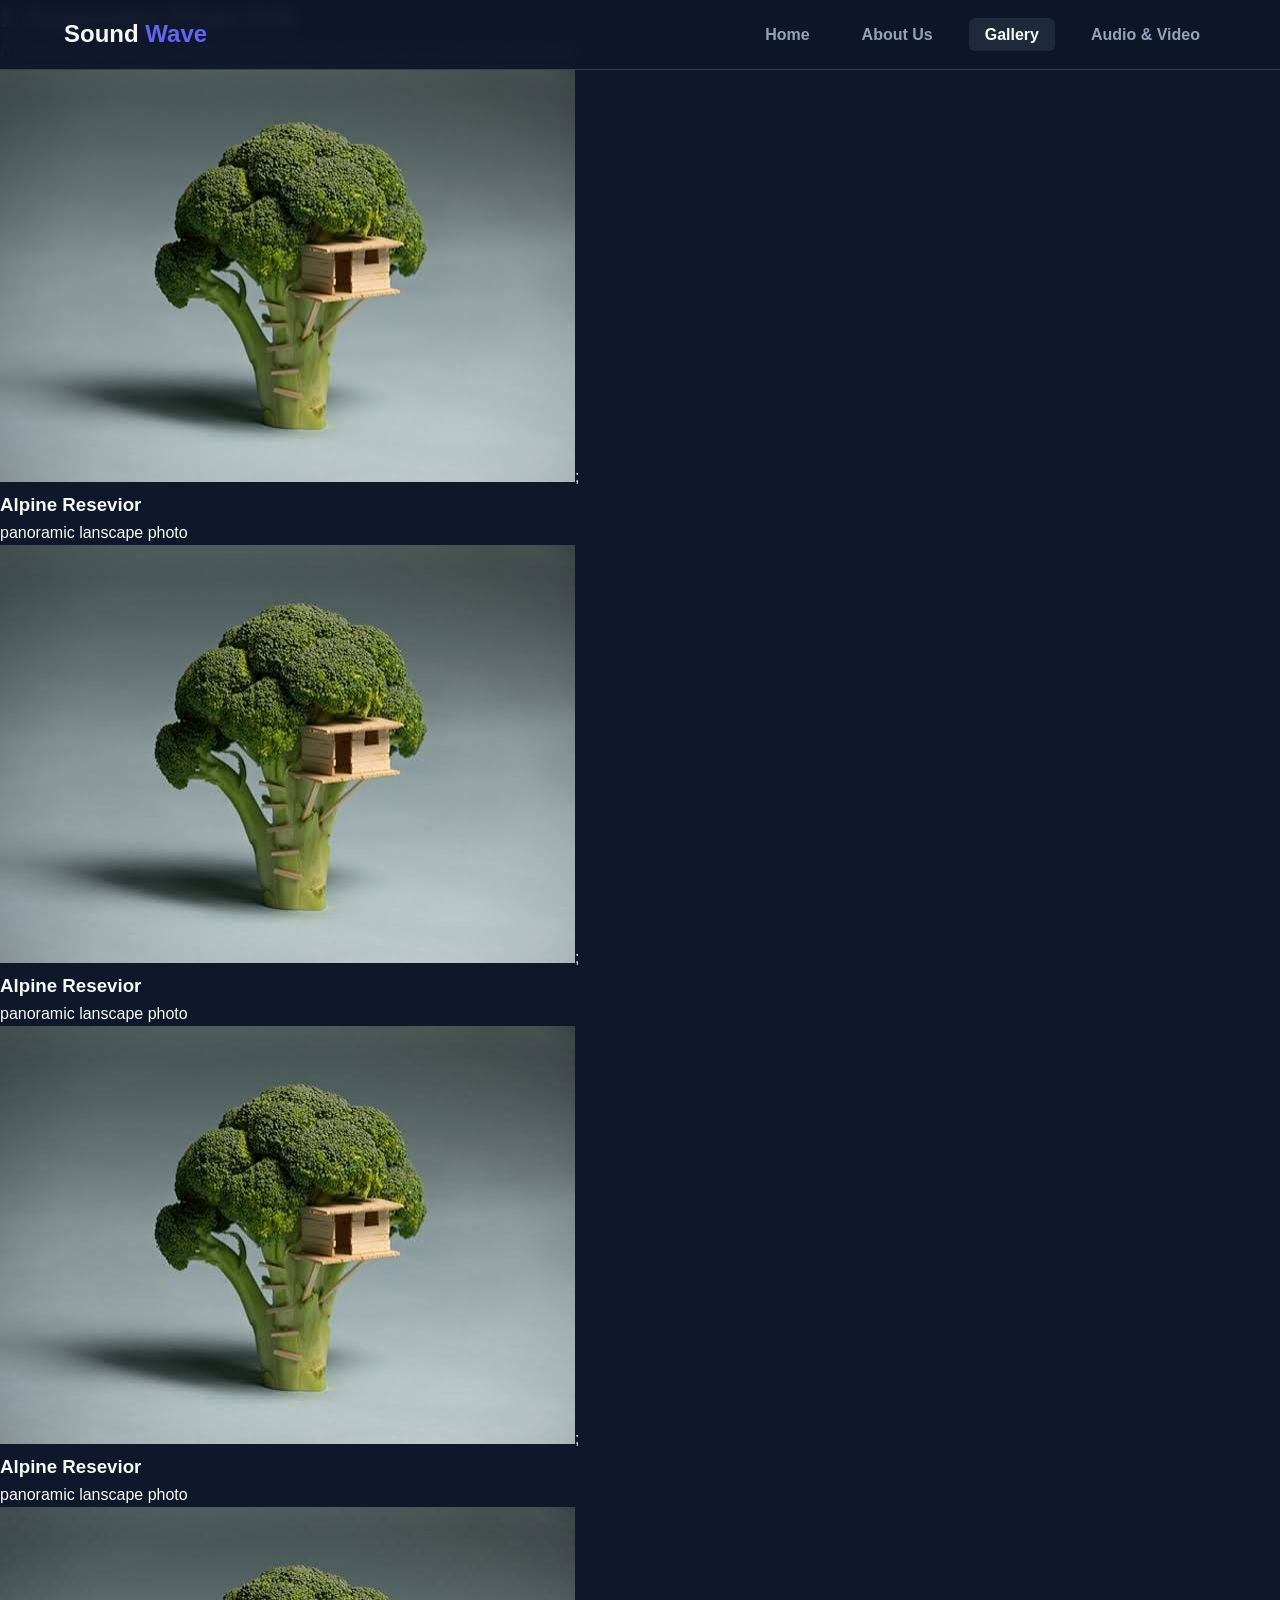
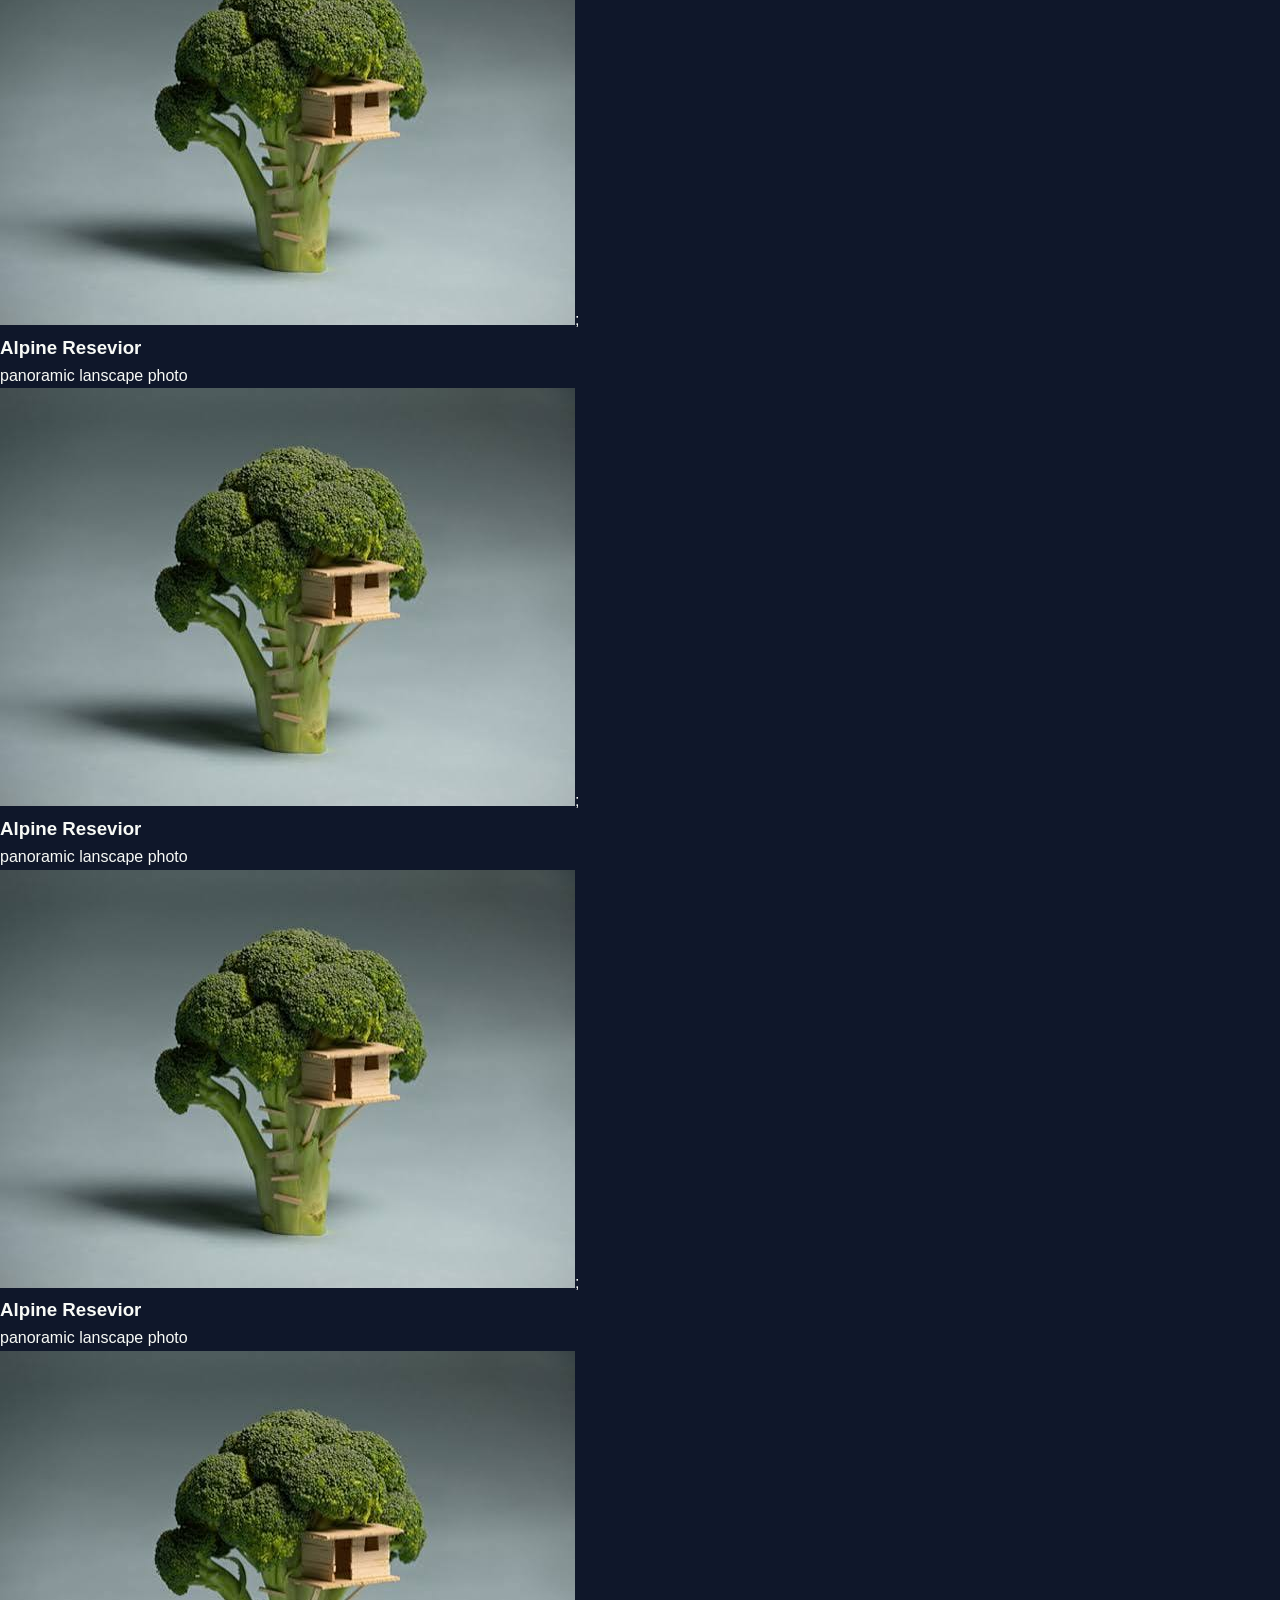
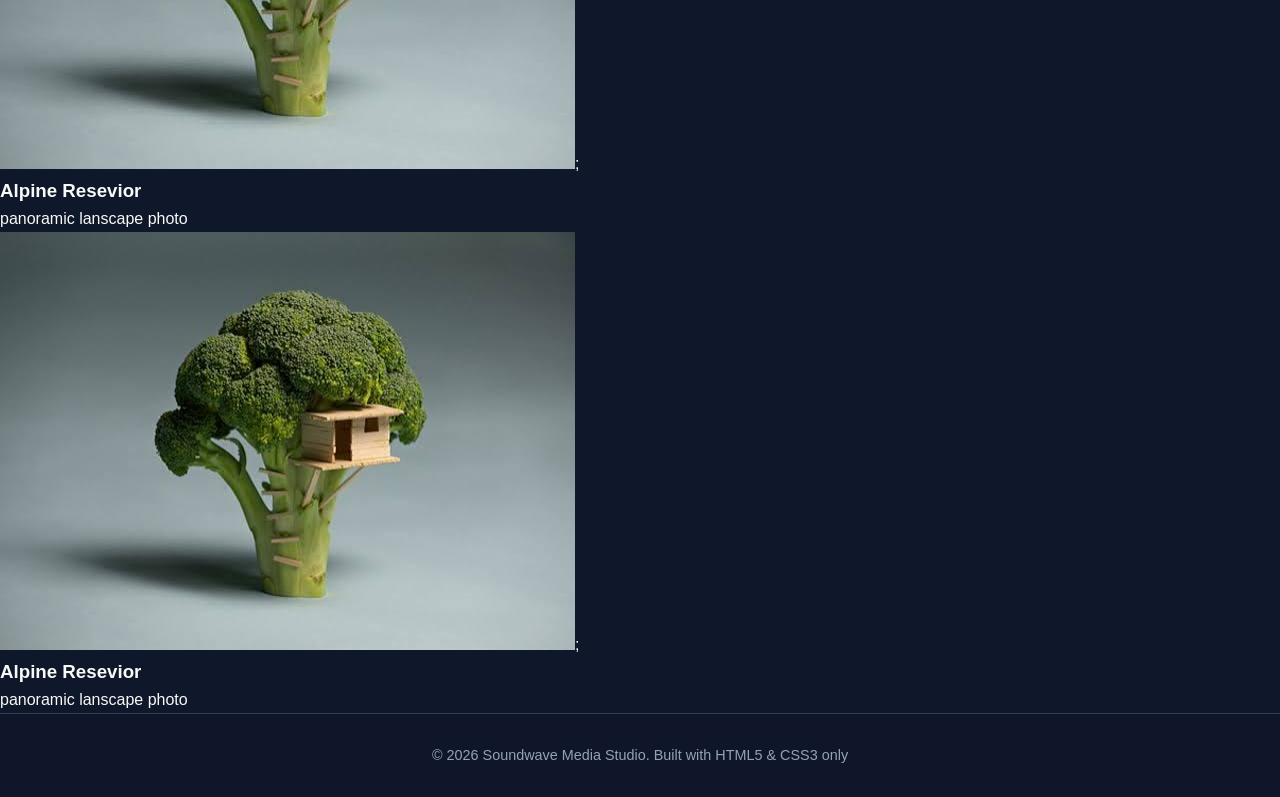
==== gallary.html @ b6adf30a "Add gallery html and css" ====
<!doctype html>
<html lang="en">
  <head>
    <meta charset="UTF-8" />
    <meta name="viewport" content="width=device-width, initial-scale=1.0" />
    <link rel="icon" href="/assets/images/images (1).jpg" />
    <link rel="stylesheet" href="/assets/css/gallary.css" />
    <title>Soundwave | Gallery</title>
  </head>
  <body>
    <!-- Header -->
    <header>
      <a href="/" class="logo">Sound <span>Wave</span></a>
      <nav>
        <ul>
          <li><a href="/">Home</a></li>
          <li><a href="/index.html#about-us">About Us</a></li>
          <li><a href="#" class="active">Gallery</a></li>
          <li><a href="#">Audio & Video</a></li>
        </ul>
      </nav>
    </header>

    <!-- hero section -->
    <main>
      <div>
        <h2>1. Asymmetric Photo Grid</h2>
        <p>
          A multi-row, multi-column image gallary built using the css 12-column
          Grid system.
        </p>
      </div>

      <div>
        <div>
          <img src="/assets/images/images (1).jpg" alt="image" />;
          <div>
            <h3>Alpine Resevior</h3>
            <p>panoramic lanscape photo</p>
          </div>
        </div>

        <div>
          <img src="/assets/images/images (1).jpg" alt="image" />;
          <div>
            <h3>Alpine Resevior</h3>
            <p>panoramic lanscape photo</p>
          </div>
        </div>

        <div>
          <img src="/assets/images/images (1).jpg" alt="image" />;
          <div>
            <h3>Alpine Resevior</h3>
            <p>panoramic lanscape photo</p>
          </div>
        </div>

        <div>
          <img src="/assets/images/images (1).jpg" alt="image" />;
          <div>
            <h3>Alpine Resevior</h3>
            <p>panoramic lanscape photo</p>
          </div>
        </div>

        <div>
          <img src="/assets/images/images (1).jpg" alt="image" />;
          <div>
            <h3>Alpine Resevior</h3>
            <p>panoramic lanscape photo</p>
          </div>
        </div>

        <div>
          <img src="/assets/images/images (1).jpg" alt="image" />;
          <div>
            <h3>Alpine Resevior</h3>
            <p>panoramic lanscape photo</p>
          </div>
        </div>

        <div>
          <img src="/assets/images/images (1).jpg" alt="image" />;
          <div>
            <h3>Alpine Resevior</h3>
            <p>panoramic lanscape photo</p>
          </div>
        </div>

        <div>
          <img src="/assets/images/images (1).jpg" alt="image" />;
          <div>
            <h3>Alpine Resevior</h3>
            <p>panoramic lanscape photo</p>
          </div>
        </div>
      </div>
    </main>

    <!-- footer section -->
    <footer>
      <p>
        &copy; 2026 Soundwave Media Studio. Built with HTML5 &amp; CSS3 only
      </p>
    </footer>
  </body>
</html>
---- assets/css/gallary.css ----
* {
  box-sizing: border-box;
  padding: 0;
  margin: 0;
}

/* CSS Variable */
:root {
  --primary: #6366f1;
  --primary-hover: #4f46e5;
  --bg-dark: #0f172a;
  --bg-card: #1e293b;
  --text-light: #f8faf6;
  --text-muted: #94a3b8;
  --border: #334155;
  --header-height: 70px;
}

html {
  scroll-behavior: smooth;
}

body {
  font-family: "Segoe UI", Tahoma, Geneva, Verdana, sans-serif;
  background-color: var(--bg-dark);
  color: var(--text-light);
  line-height: 1.6;
}

header {
  position: fixed;
  top: 0;
  left: 0;
  width: 100%;
  height: var(--header-height);
  background-color: rgba(15, 23, 43, 0.95);
  backdrop-filter: blur(8px);
  border-bottom: 1px solid var(--border);
  display: flex;
  justify-content: space-between;
  align-items: center;
  padding: 0 5%;
  z-index: 1000;
}

.logo {
  font-size: 1.5rem;
  font-weight: 700;
  color: var(--text-light);
  text-decoration: none;
}

.logo span {
  color: var(--primary);
}

nav ul {
  display: flex;
  list-style: none;
  gap: 20px;
}

nav a {
  color: var(--text-muted);
  text-decoration: none;
  font-weight: 600;
  padding: 8px 16px;
  border-radius: 6px;
  transition: all 0.3s ease;
}

nav a:hover,
nav .active {
  color: var(--text-light);
  background-color: var(--bg-card);
}

/* ==================================== */
/* ========== slider section ========== */
/* ==================================== */

footer {
  background-color: rgba(15, 23, 42, 0.95);
  border-top: 1px solid var(--border);
  padding: 30px 5%;
  text-align: center;
  color: var(--text-muted);
  font-size: 0.9rem;
}
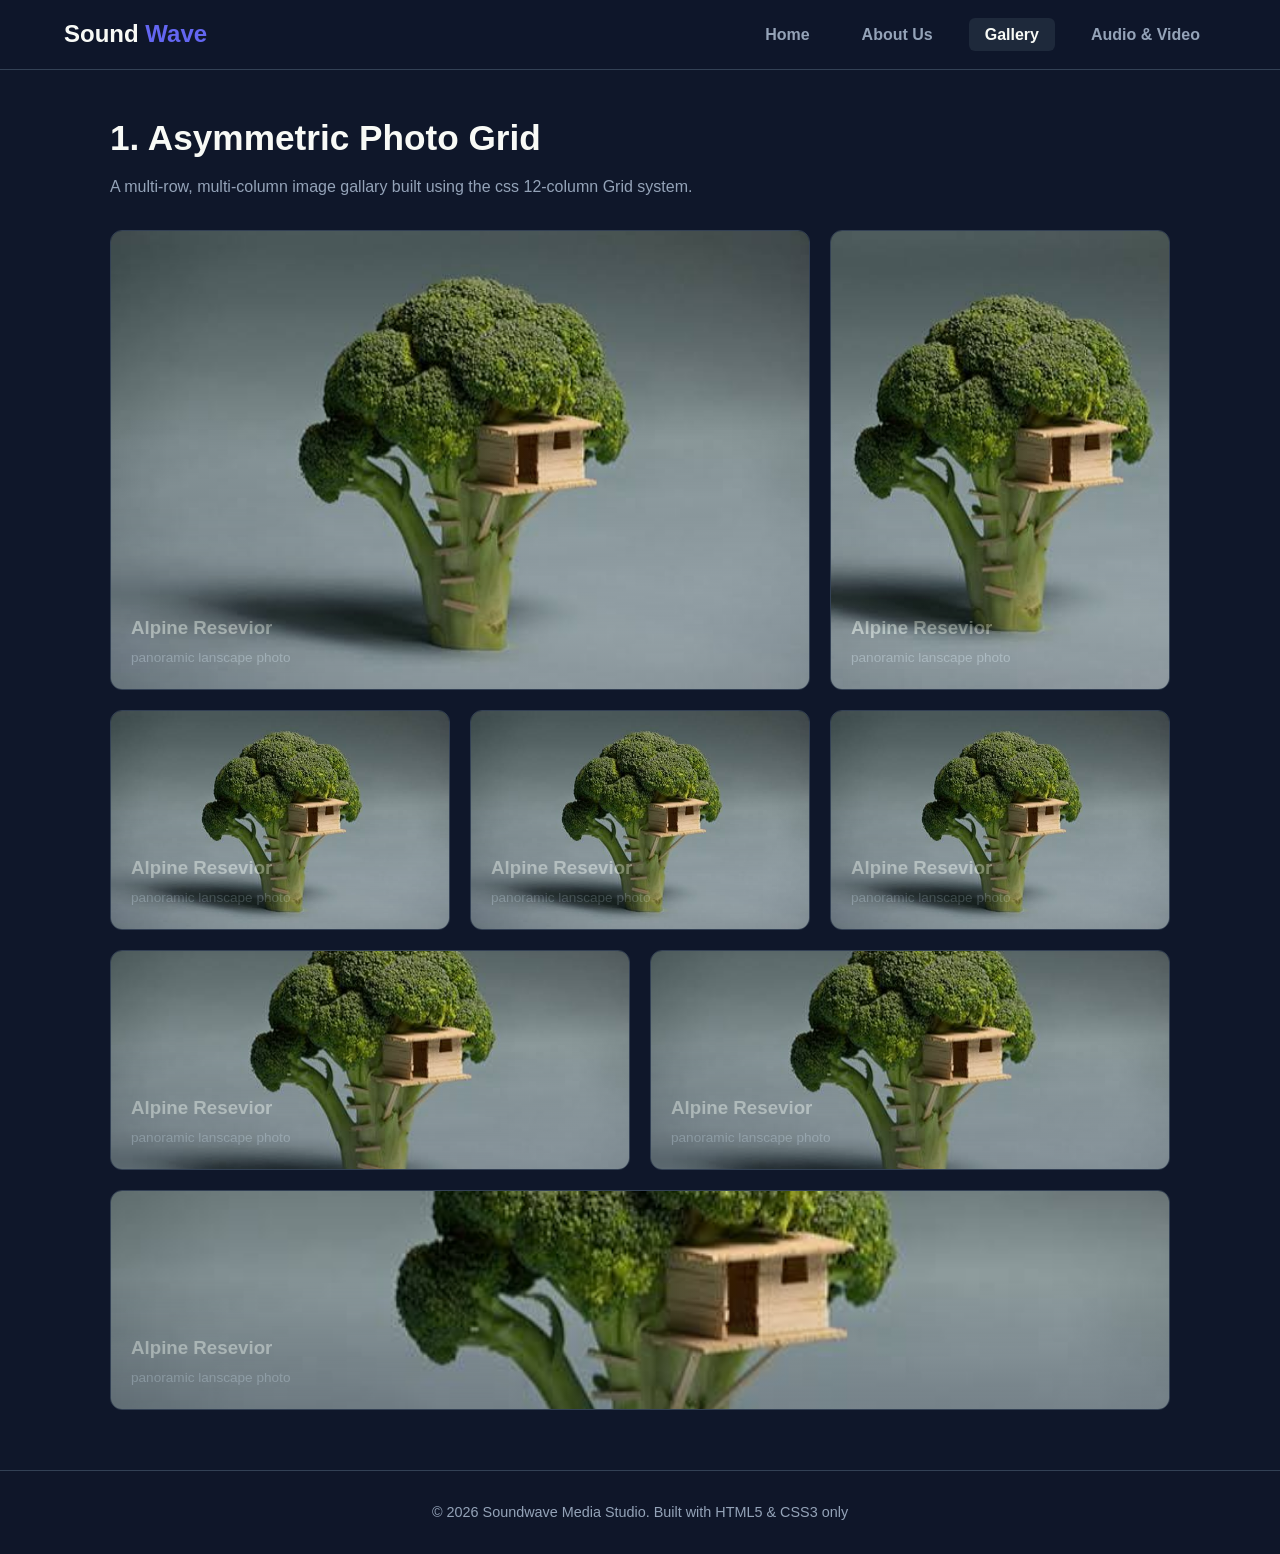
==== commit b4bb1bdd: "add grid section" ====
--- a/gallary.html
+++ b/gallary.html
@@ -23,7 +23,7 @@
 
     <!-- hero section -->
     <main>
-      <div>
+      <div class="section-header">
         <h2>1. Asymmetric Photo Grid</h2>
         <p>
           A multi-row, multi-column image gallary built using the css 12-column
@@ -31,66 +31,66 @@
         </p>
       </div>
 
-      <div>
-        <div>
-          <img src="/assets/images/images (1).jpg" alt="image" />;
-          <div>
+      <div class="bento-grid">
+        <div class="grid-card col-span-8 row-span-2">
+          <img src="/assets/images/images (1).jpg" alt="image" />
+          <div class="overlay">
             <h3>Alpine Resevior</h3>
             <p>panoramic lanscape photo</p>
           </div>
         </div>
 
-        <div>
-          <img src="/assets/images/images (1).jpg" alt="image" />;
-          <div>
+        <div class="grid-card col-span-4 row-span-2">
+          <img src="/assets/images/images (1).jpg" alt="image" />
+          <div class="overlay">
             <h3>Alpine Resevior</h3>
             <p>panoramic lanscape photo</p>
           </div>
         </div>
 
-        <div>
-          <img src="/assets/images/images (1).jpg" alt="image" />;
-          <div>
+        <div class="grid-card col-span-4 row-span-1">
+          <img src="/assets/images/images (1).jpg" alt="image" />
+          <div class="overlay">
             <h3>Alpine Resevior</h3>
             <p>panoramic lanscape photo</p>
           </div>
         </div>
 
-        <div>
-          <img src="/assets/images/images (1).jpg" alt="image" />;
-          <div>
+        <div class="grid-card col-span-4 row-span-1">
+          <img src="/assets/images/images (1).jpg" alt="image" />
+          <div class="overlay">
             <h3>Alpine Resevior</h3>
             <p>panoramic lanscape photo</p>
           </div>
         </div>
 
-        <div>
-          <img src="/assets/images/images (1).jpg" alt="image" />;
-          <div>
+        <div class="grid-card col-span-4 row-span-1">
+          <img src="/assets/images/images (1).jpg" alt="image" />
+          <div class="overlay">
             <h3>Alpine Resevior</h3>
             <p>panoramic lanscape photo</p>
           </div>
         </div>
 
-        <div>
-          <img src="/assets/images/images (1).jpg" alt="image" />;
-          <div>
+        <div class="grid-card col-span-6 row-span-1">
+          <img src="/assets/images/images (1).jpg" alt="image" />
+          <div class="overlay">
             <h3>Alpine Resevior</h3>
             <p>panoramic lanscape photo</p>
           </div>
         </div>
 
-        <div>
-          <img src="/assets/images/images (1).jpg" alt="image" />;
-          <div>
+        <div class="grid-card col-span-6 row-span-1">
+          <img src="/assets/images/images (1).jpg" alt="image" />
+          <div class="overlay">
             <h3>Alpine Resevior</h3>
             <p>panoramic lanscape photo</p>
           </div>
         </div>
 
-        <div>
-          <img src="/assets/images/images (1).jpg" alt="image" />;
-          <div>
+        <div class="grid-card col-span-12 row-span-1">
+          <img src="/assets/images/images (1).jpg" alt="image" />
+          <div class="overlay">
             <h3>Alpine Resevior</h3>
             <p>panoramic lanscape photo</p>
           </div>
--- a/assets/css/gallary.css
+++ b/assets/css/gallary.css
@@ -76,6 +76,116 @@
 }
 
 /* ==================================== */
+/* ========== grid section ========== */
+/* ==================================== */
+
+main {
+  padding-top: calc(var(--header-height) + 40px);
+  padding-bottom: 60px;
+  min-height: calc(100vh - 120px);
+  max-width: 1100px;
+  margin: 0 auto;
+  padding-left: 20px;
+  padding-right: 20px;
+}
+
+.section-header {
+  margin-bottom: 30px;
+}
+.section-header h2 {
+  font-size: 2.2rem;
+  margin-bottom: 8px;
+}
+
+.section-header p {
+  color: var(--text-muted);
+}
+
+.bento-grid {
+  display: grid;
+  grid-template-columns: repeat(12, 1fr);
+  grid-auto-rows: 220px;
+  gap: 20px;
+}
+
+.grid-card {
+  position: relative;
+  background-color: var(--bg-card);
+  border: 1px solid var(--border);
+  border-radius: 12px;
+  overflow: hidden;
+  transition:
+    transform 0.3s ease,
+    border-color 0.3s ease;
+}
+
+.grid-card:hover {
+  transform: translate(-4px);
+  border-color: var(--primary);
+}
+
+.grid-card img {
+  width: 100%;
+  height: 100%;
+  object-fit: cover;
+  display: block;
+}
+
+.overlay {
+  position: absolute;
+  inset: 0;
+  background: linear-gradient(
+    180deg,
+    transparent 40%,
+    rgba(15, 23, 42, 0.9) 100%
+  );
+  display: flex;
+  flex-direction: column;
+  justify-content: flex-end;
+  padding: 20px;
+  opacity: 0.3;
+}
+
+.overlay h3 {
+  front-size: 1.1rem;
+  color: var(--text-light);
+  margin-bottom: 4px;
+}
+
+.overlay p {
+  font-size: 0.85rem;
+  color: var(--text-muted);
+}
+
+.col-span-12 {
+  grid-column: span 12;
+}
+
+.col-span-8 {
+  grid-column: span 8;
+}
+
+.col-span-6 {
+  grid-column: span 6;
+}
+
+.row-span-2 {
+  grid-row: span 2;
+}
+
+.col-span-4 {
+  grid-column: span 4;
+}
+
+.row-span-2 {
+  grid-row: span 2;
+}
+
+.row-span-1 {
+  grid-row: span 1;
+}
+
+/* ==================================== */
 /* ========== slider section ========== */
 /* ==================================== */
 
